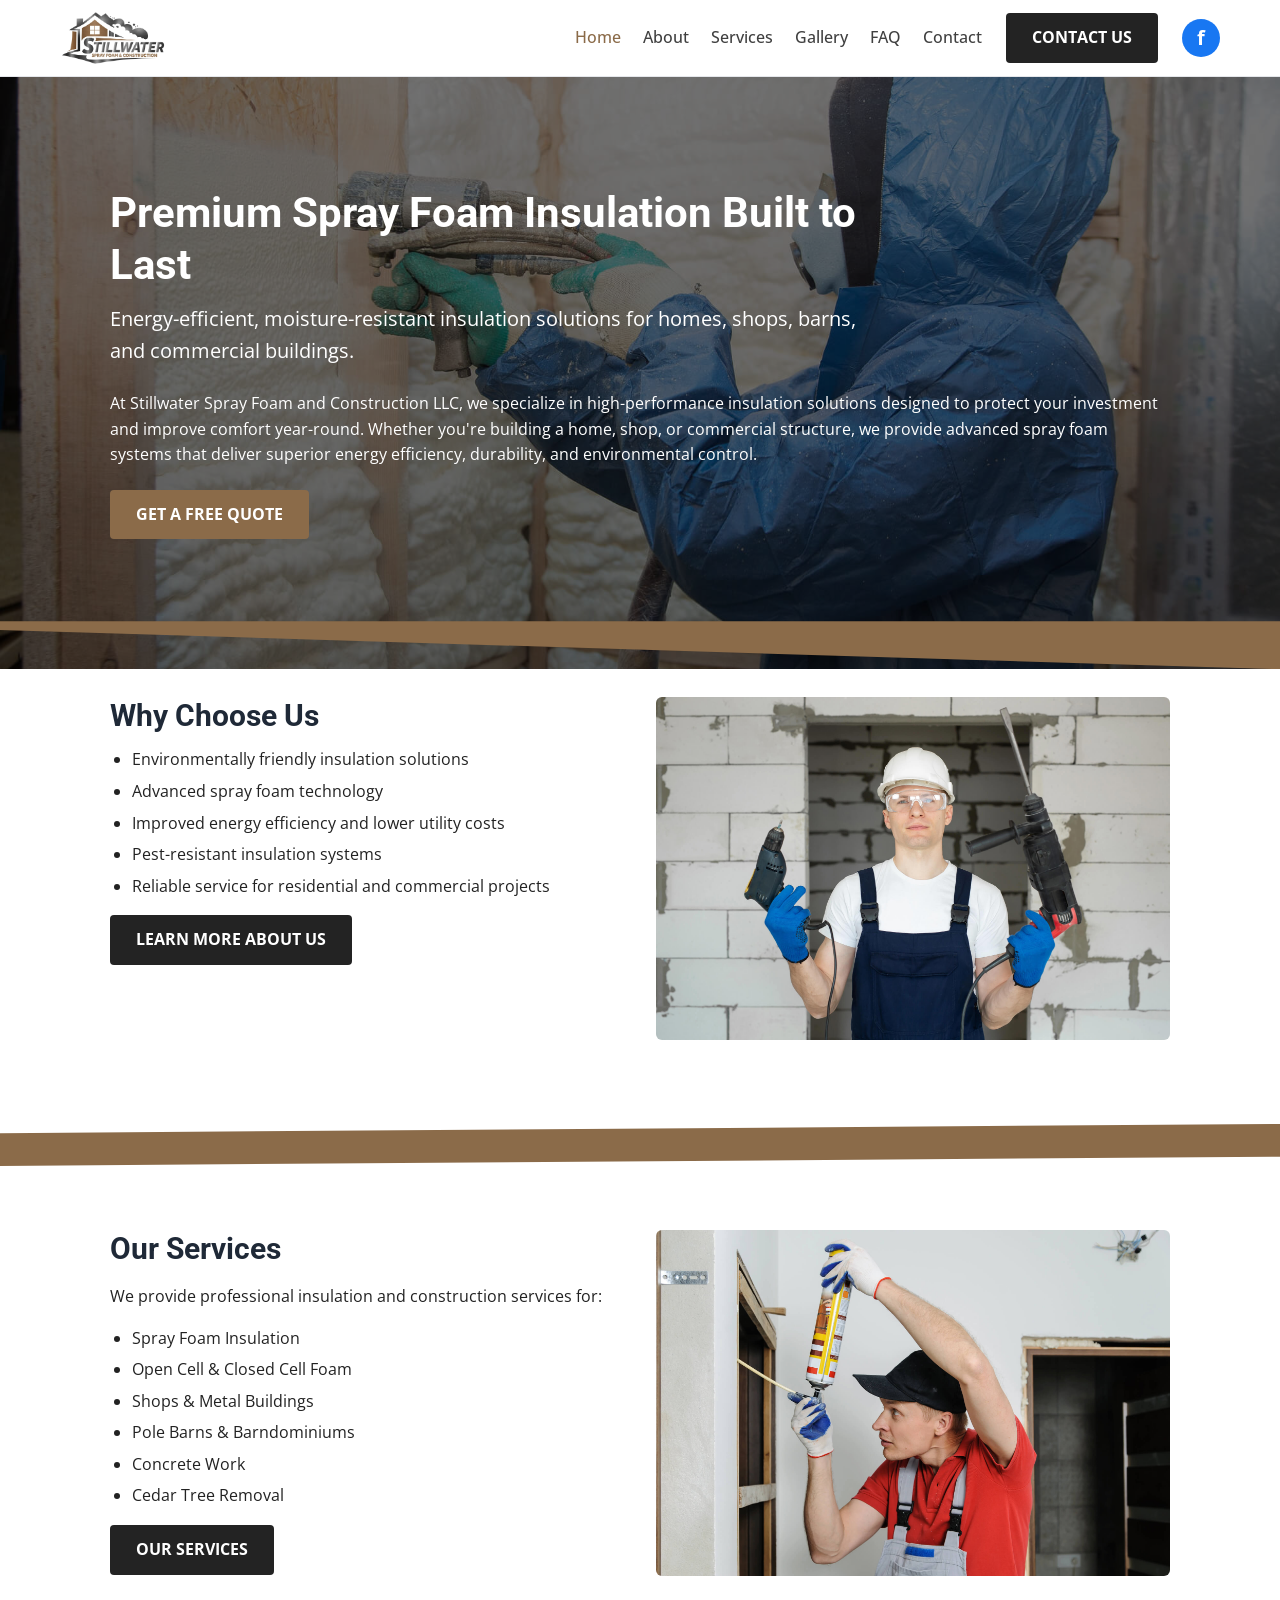
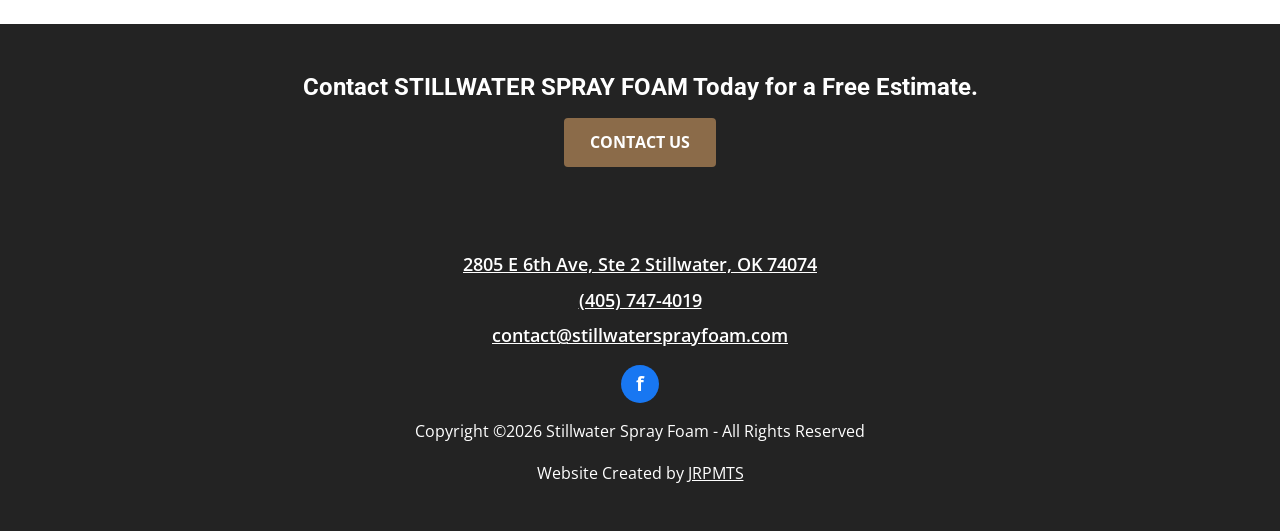
==== index.html @ 4bec8852 "Add full static site (HTML, CSS, images)" ====
<!doctype html>
<html lang="en-US"><head><meta charset="UTF-8">
<title>Stillwater Spray Foam | Stillwater Spray Foam</title>
<meta name="description" content="Stillwater Spray Foam">
<meta name="viewport" content="width=device-width, initial-scale=1">
<link rel="canonical" href="https://stillwatersprayfoam.com/">
<meta property="og:url" content="https://stillwatersprayfoam.com/"><meta property="og:title" content="Stillwater Spray Foam | Stillwater Spray Foam">
<meta property="og:description" content="Stillwater Spray Foam"><meta property="og:type" content="website">
<meta property="og:site_name" content="Stillwater Spray Foam">
<link rel="icon" href="/images/favicon.jpg">
<link rel="stylesheet" href="https://fonts.googleapis.com/css2?family=Open+Sans:ital,wght@0,300..800;1,300..800&family=Roboto:ital,wght@0,100..900;1,100..900&display=swap">
<link rel="stylesheet" href="/styles.css">
<script type="application/ld+json">{"@context":"https://schema.org","@graph":[{"@type":"Organization","@id":"https://stillwatersprayfoam.com#Organization","url":"https://stillwatersprayfoam.com","name":"Stillwater Spray Foam"},{"@type":"WebSite","@id":"https://stillwatersprayfoam.com#website","url":"https://stillwatersprayfoam.com","name":"Stillwater Spray Foam","headline":"Stillwater Spray Foam | Stillwater Spray Foam","description":"Stillwater Spray Foam","mainEntityOfPage":{"@type":"WebPage","url":"https://stillwatersprayfoam.com"}}]}</script>
</head><body>
<header class="site"><div class="header-inner">
<a class="logo" href="/"><img src="/images/logo-full.jpg" alt="Stillwater Spray Foam &amp; Construction logo — house silhouette" width="2560" height="1352"></a>
<button class="menu-toggle" type="button" aria-label="Open menu">Menu</button>
<nav class="main" aria-label="Main navigation"><ul><li><a href="/" class="active">Home</a></li><li><a href="/about/" class="">About</a></li><li><a href="/services/" class="">Services</a></li><li><a href="/gallery/" class="">Gallery</a></li><li><a href="/faq/" class="">FAQ</a></li><li><a href="/contact/" class="">Contact</a></li></ul></nav>
<a class="btn" href="/contact/">CONTACT US</a>
<a class="fb" href="https://www.facebook.com/stillwatersprayfoam" aria-label="Stillwater Spray Foam on Facebook">f</a>
</div></header>
<main>
<section class="hero" style="background-image:url(/images/spray-314053170.jpg)">
<div class="wrap"><h1>Premium Spray Foam Insulation Built to Last</h1>
<p class="lede">Energy-efficient, moisture-resistant insulation solutions for homes, shops, barns, and commercial buildings.</p>
<p>At Stillwater Spray Foam and Construction LLC, we specialize in high-performance insulation solutions designed to protect your investment and improve comfort year-round. Whether you're building a home, shop, or commercial structure, we provide advanced spray foam systems that deliver superior energy efficiency, durability, and environmental control.</p>
<a class="btn btn-brown" href="/contact/">GET A FREE QUOTE</a></div></section>
<div class="hero-cut" aria-hidden="true"></div>
<section><div class="wrap two"><div>
<h2>Why Choose Us</h2>
<ul class="ticks">
<li>Environmentally friendly insulation solutions</li>
<li>Advanced spray foam technology</li>
<li>Improved energy efficiency and lower utility costs</li>
<li>Pest-resistant insulation systems</li>
<li>Reliable service for residential and commercial projects</li>
</ul>
<a class="btn" href="/about/">LEARN MORE ABOUT US</a></div>
<figure><img src="/images/spray-544271116.jpg" alt="A construction worker in a white hard hat and safety glasses holds a cordless drill and a rotary hammer"></figure>
</div></section>
<div class="diag" aria-hidden="true"></div>
<section><div class="wrap two"><div>
<h2>Our Services</h2>
<p>We provide professional insulation and construction services for:</p>
<ul class="ticks">
<li>Spray Foam Insulation</li>
<li>Open Cell &amp; Closed Cell Foam</li>
<li>Shops &amp; Metal Buildings</li>
<li>Pole Barns &amp; Barndominiums</li>
<li>Concrete Work</li>
<li>Cedar Tree Removal</li>
</ul>
<a class="btn" href="/services/">OUR SERVICES</a></div>
<figure><img src="/images/spray-119749760.jpg" alt="A construction worker in a red shirt and grey overalls uses spray foam to seal the gap around a wooden door frame"></figure>
</div></section>
</main>
<div class="cta"><div class="wrap"><h2>Contact STILLWATER SPRAY FOAM Today for a Free Estimate.</h2>
<a class="btn btn-brown" href="/contact/">CONTACT US</a></div></div>
<footer class="site"><div class="wrap">
<p class="footer-text"><a href="https://maps.app.goo.gl">2805 E 6th Ave, Ste 2 Stillwater, OK 74074</a></p>
<p class="footer-text"><a href="tel:+14057474019">(405) 747-4019</a></p>
<p class="footer-text"><a href="mailto:contact@stillwatersprayfoam.com">contact@stillwatersprayfoam.com</a></p>
<p><a class="fb" href="https://www.facebook.com/stillwatersprayfoam" aria-label="Stillwater Spray Foam on Facebook">f</a></p>
<p>Copyright &copy;2026 Stillwater Spray Foam - All Rights Reserved</p>
<p class="created">Website Created by <a href="https://jrpmts.com">JRPMTS</a></p>
</div></footer>
<script src="/script.js"></script>
</body></html>
---- styles.css ----
/* Stillwater Spray Foam — static duplicate. Colours from the original:
   brown/tan #8b6b49, dark navy/black #232323, white background.
   FIX: diagonal bands are decorative dividers only — they never overlap text.
   They sit between sections with their own height/margin, and hero
   clip-paths only cut the bottom edge, well below the text. */
*{box-sizing:border-box}
body{margin:0;font-family:'Open Sans',Roboto,Arial,sans-serif;color:#222;line-height:1.6;background:#fff}
h1,h2,h3,h4{font-family:Roboto,'Open Sans',Arial,sans-serif;line-height:1.25;color:#1f2937}
a{color:#1f2937}
img{max-width:100%;height:auto;display:block}
.wrap{max-width:1100px;margin:0 auto;padding:0 20px}
/* header */
header.site{position:sticky;top:0;z-index:50;background:#fff;border-bottom:1px solid #e5e7eb}
.header-inner{display:flex;align-items:center;gap:24px;max-width:1200px;margin:0 auto;padding:10px 20px}
.logo img{height:56px;width:auto}
nav.main{margin-left:auto}
nav.main ul{display:flex;gap:22px;list-style:none;margin:0;padding:0;flex-wrap:wrap}
nav.main a{text-decoration:none;font-weight:500;color:#404040}
nav.main a.active,nav.main a:hover{color:#8b6b49}
.btn{display:inline-block;background:#232323;color:#fff!important;text-decoration:none;padding:12px 26px;font-weight:700;border-radius:4px;border:0;cursor:pointer}
.btn:hover{background:#8b6b49}
.btn-brown{background:#8b6b49}.btn-brown:hover{background:#232323}
.fb{width:38px;height:38px;border-radius:50%;background:#1877f2;color:#fff!important;display:inline-flex;align-items:center;justify-content:center;font-weight:700;font-size:20px;text-decoration:none;flex:none}
.menu-toggle{display:none;background:#232323;color:#fff;border:0;padding:10px 14px;border-radius:4px;cursor:pointer;margin-left:auto}
/* hero — text sits well inside; the diagonal cut is only at the very bottom edge */
.hero{position:relative;color:#fff;background-size:cover;background-position:center;padding:110px 0 130px}
.hero::before{content:"";position:absolute;inset:0;background:rgba(0,0,0,.55)}
.hero .wrap{position:relative}
.hero h1{color:#fff;font-size:2.6rem;margin:0 0 12px;max-width:800px}
.hero p.lede{font-size:1.25rem;max-width:750px;margin:0 0 24px;color:#fff}
.hero .btn{margin-top:6px}
.hero-cut{height:48px;background:#8b6b49;clip-path:polygon(0 0,100% 0,100% 100%,0 18%);margin-top:-48px;position:relative}
/* diagonal divider: its own band, never overlapping content */
.diag{height:42px;background:#8b6b49;clip-path:polygon(0 22%,100% 0,100% 78%,0 100%);margin:36px 0}
.diag-thin{height:26px;background:#8b6b49;clip-path:polygon(0 30%,100% 0,100% 70%,0 100%);margin:28px 0}
section{padding:28px 0}
section h2{font-size:1.9rem;margin:0 0 12px}
section h3{font-size:1.35rem;margin:24px 0 8px}
ul.ticks,ul.plain{margin:8px 0 16px;padding-left:22px}
ul.ticks li,ul.plain li{margin:6px 0}
.two{display:grid;grid-template-columns:1fr 1fr;gap:32px;align-items:start}
.two img{border-radius:6px;width:100%}
figure{margin:0 0 20px}
figure img{border-radius:6px;width:100%}
figcaption{font-size:.9rem;color:#6b7280;margin-top:6px}
.service{padding:20px 0;border-top:1px solid #e5e7eb}
.service:first-of-type{border-top:0}
.service img{max-width:640px;margin:14px 0}
.cta{background:#232323;color:#fff;text-align:center;padding:48px 20px}
.cta h2{color:#fff;margin:0 0 16px}
.cta p{margin:0 0 20px}
/* gallery */
.gallery-grid{display:grid;grid-template-columns:repeat(3,1fr);gap:16px}
.gallery-grid img{width:100%;height:260px;object-fit:cover;border-radius:6px}
.note{font-size:.92rem;color:#6b7280}
/* faq accordion */
.faq-item{border:1px solid #e5e7eb;border-radius:6px;margin:10px 0;overflow:hidden}
.faq-q{width:100%;text-align:left;background:#fff;border:0;padding:16px 18px;font-size:1.05rem;font-weight:700;font-family:Roboto,Arial,sans-serif;color:#1f2937;cursor:pointer;display:flex;justify-content:space-between;gap:12px;align-items:center}
.faq-q .plus{font-size:1.4rem;color:#8b6b49;flex:none}
.faq-a{display:none;padding:0 18px 18px}
.faq-item.open .faq-a{display:block}
.faq-item.open .plus{transform:rotate(45deg)}
/* contact form */
.contact-details{font-size:1.1rem}
form.quote{max-width:640px}
form.quote label{display:block;font-weight:700;margin:14px 0 4px}
form.quote input,form.quote textarea{width:100%;padding:12px;border:1px solid #d1d5db;border-radius:4px;font:inherit}
form.quote .row{display:grid;grid-template-columns:1fr 1fr;gap:16px}
form.quote button{margin-top:20px}
/* footer */
footer.site{background:#232323;color:#fff;text-align:center;padding:28px 20px}
footer.site a{color:#fff}
footer.site .footer-text{font-weight:600;font-size:1.15rem;margin:6px 0}
footer.site .created{font-size:1rem;margin-top:10px}
@media(max-width:820px){
  .menu-toggle{display:block}
  nav.main{display:none;width:100%}
  nav.main.open{display:block}
  nav.main ul{flex-direction:column;gap:10px;padding:12px 0}
  .header-inner{flex-wrap:wrap}
  .two{grid-template-columns:1fr}
  .gallery-grid{grid-template-columns:repeat(2,1fr)}
  .hero{padding:70px 0 100px}
  .hero h1{font-size:1.9rem}
  form.quote .row{grid-template-columns:1fr}
}
@media(max-width:520px){.gallery-grid{grid-template-columns:1fr}}
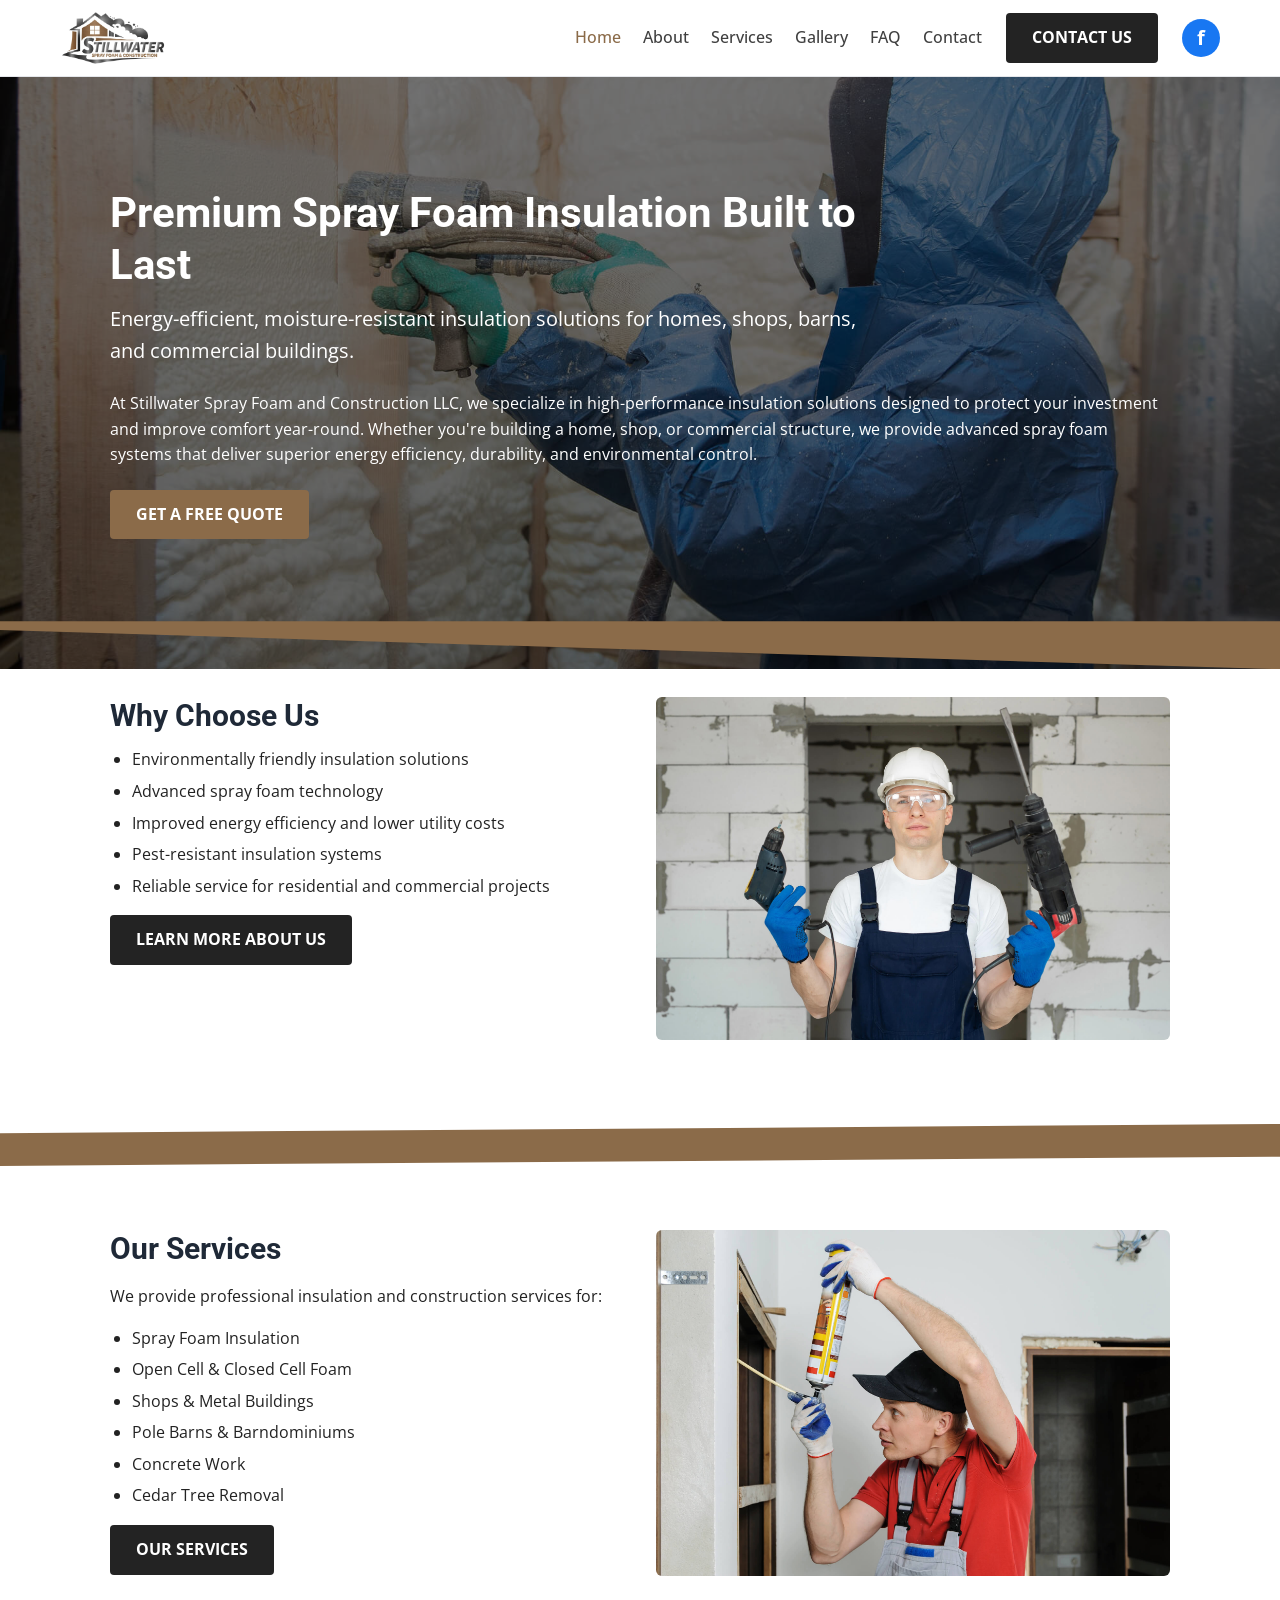
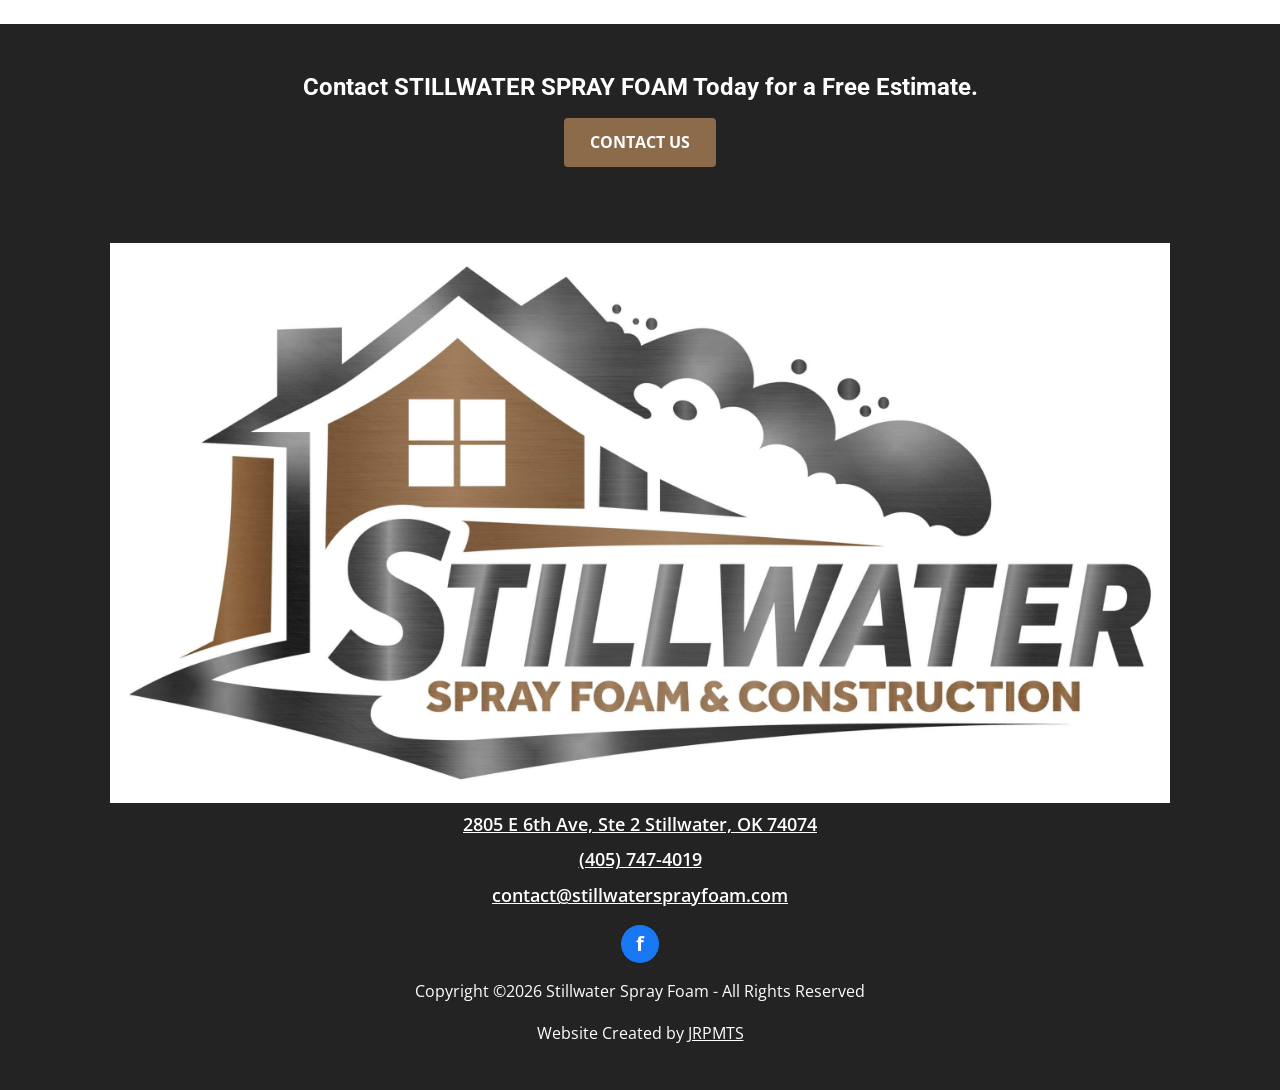
==== commit 28e97464: "Add logo to footer top-left on white background" ====
--- a/index.html
+++ b/index.html
@@ -10,6 +10,15 @@
 <link rel="icon" href="/images/favicon.jpg">
 <link rel="stylesheet" href="https://fonts.googleapis.com/css2?family=Open+Sans:ital,wght@0,300..800;1,300..800&family=Roboto:ital,wght@0,100..900;1,100..900&display=swap">
 <link rel="stylesheet" href="/styles.css">
+<script async src="https://www.googletagmanager.com/gtag/js?id=GT-KT9X2388"></script>
+<script>
+  window.dataLayer = window.dataLayer || [];
+  function gtag(){dataLayer.push(arguments);}
+  gtag('js', new Date());
+  gtag('set', 'linker', {'domains': ['stillwatersprayfoam.com']});
+  gtag('config', 'GT-KT9X2388');
+  gtag('config', 'AW-18310969734');
+</script>
 <script type="application/ld+json">{"@context":"https://schema.org","@graph":[{"@type":"Organization","@id":"https://stillwatersprayfoam.com#Organization","url":"https://stillwatersprayfoam.com","name":"Stillwater Spray Foam"},{"@type":"WebSite","@id":"https://stillwatersprayfoam.com#website","url":"https://stillwatersprayfoam.com","name":"Stillwater Spray Foam","headline":"Stillwater Spray Foam | Stillwater Spray Foam","description":"Stillwater Spray Foam","mainEntityOfPage":{"@type":"WebPage","url":"https://stillwatersprayfoam.com"}}]}</script>
 </head><body>
 <header class="site"><div class="header-inner">
@@ -57,6 +66,7 @@
 <div class="cta"><div class="wrap"><h2>Contact STILLWATER SPRAY FOAM Today for a Free Estimate.</h2>
 <a class="btn btn-brown" href="/contact/">CONTACT US</a></div></div>
 <footer class="site"><div class="wrap">
+<div class="footer-logo"><a href="/"><img src="/images/logo-full.jpg" alt="Stillwater Spray Foam &amp; Construction logo — house silhouette"></a></div>
 <p class="footer-text"><a href="https://maps.app.goo.gl">2805 E 6th Ave, Ste 2 Stillwater, OK 74074</a></p>
 <p class="footer-text"><a href="tel:+14057474019">(405) 747-4019</a></p>
 <p class="footer-text"><a href="mailto:contact@stillwatersprayfoam.com">contact@stillwatersprayfoam.com</a></p>
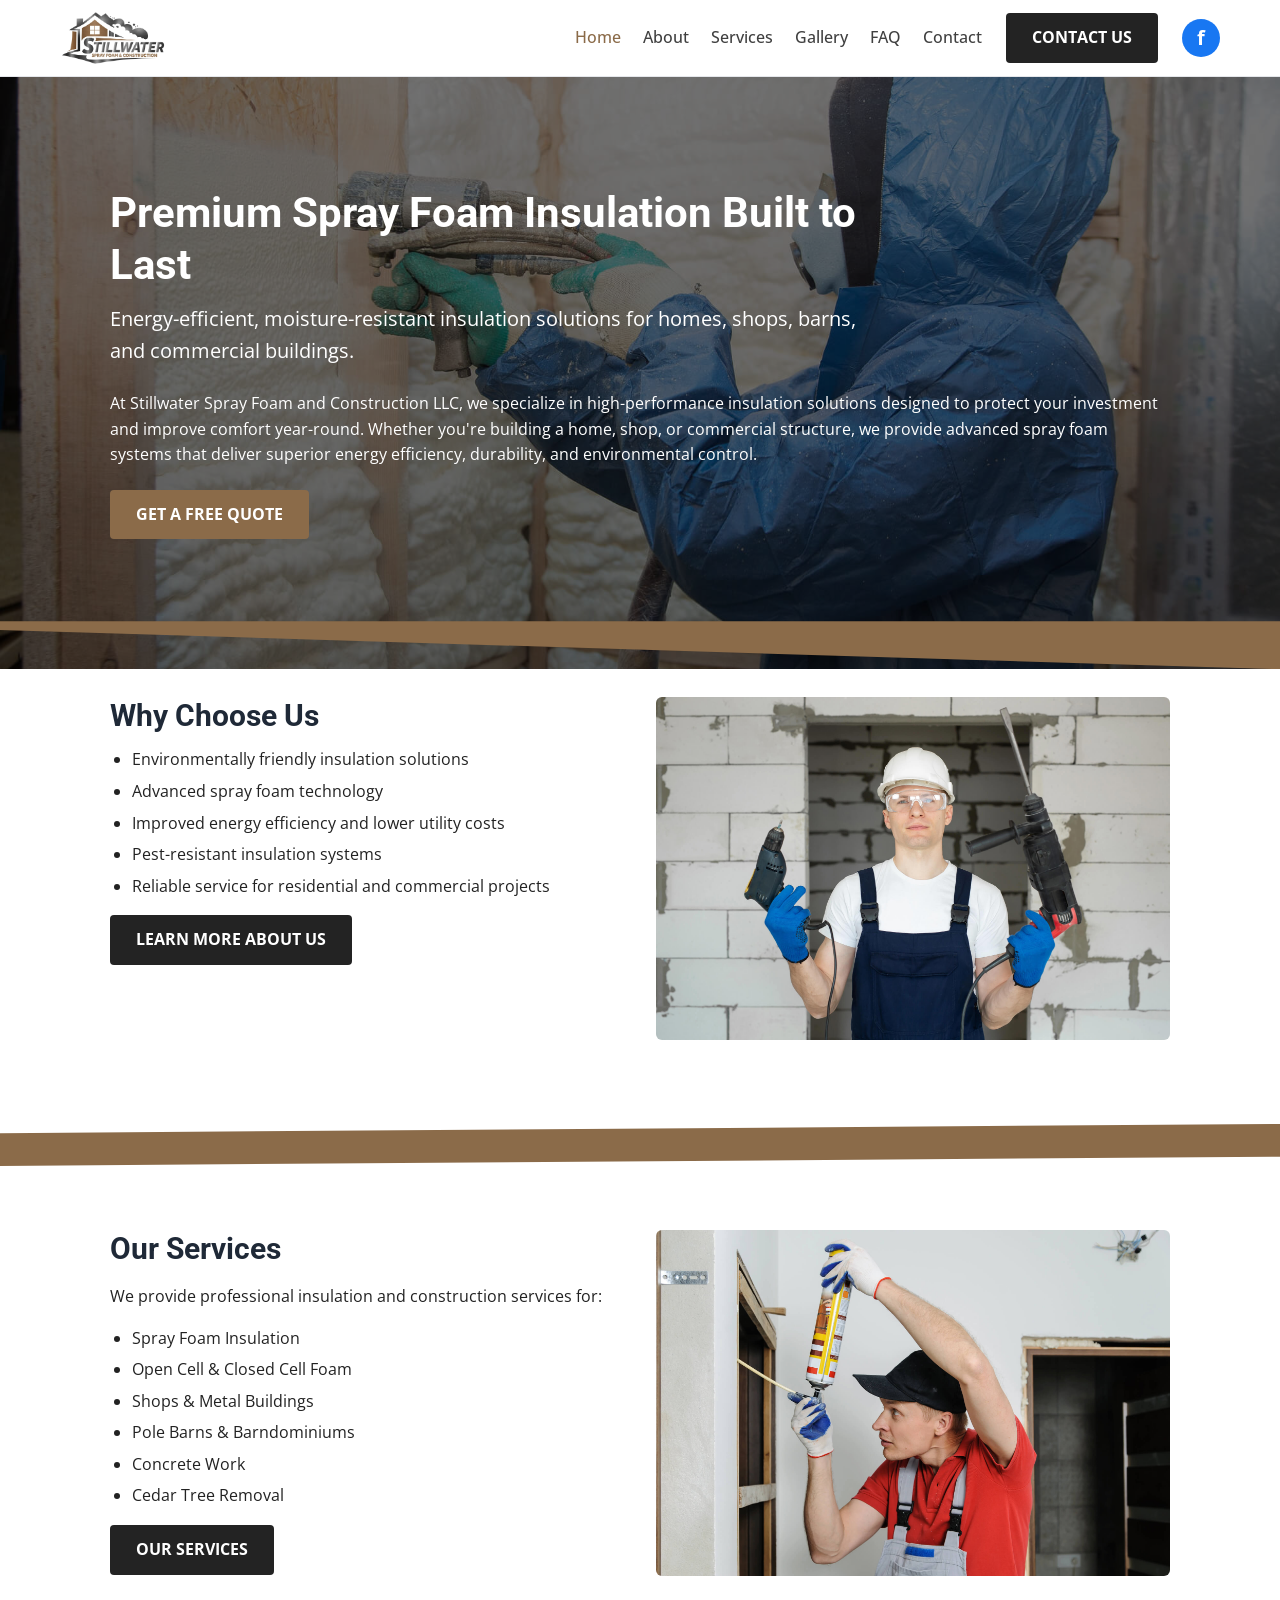
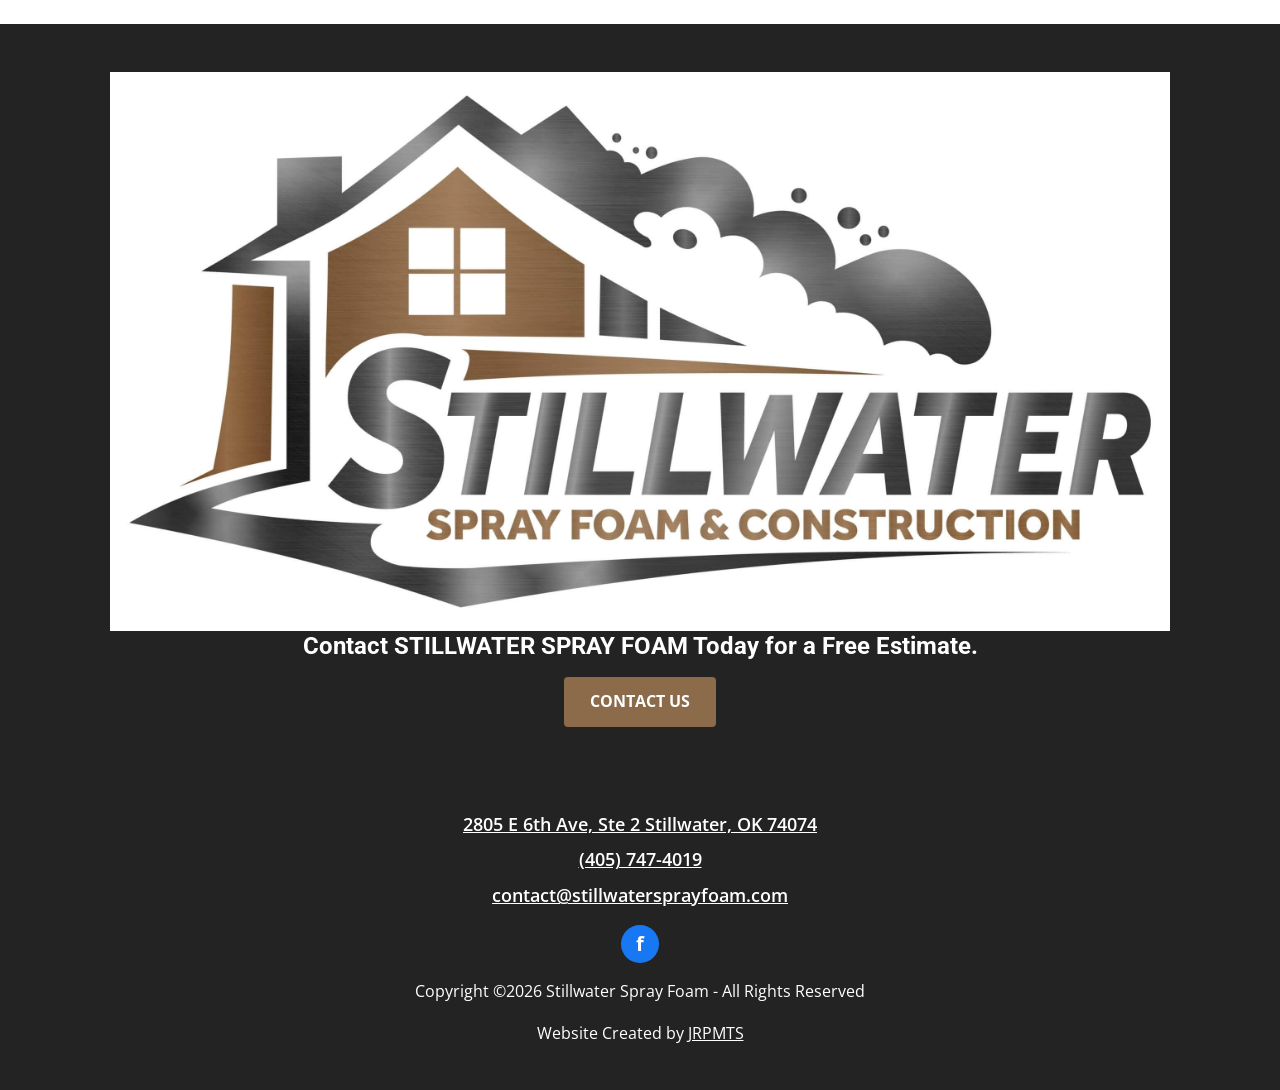
==== commit e5c1eaa8: "Move footer logo to top of dark footer area, above CTA" ====
--- a/index.html
+++ b/index.html
@@ -63,10 +63,9 @@
 <figure><img src="/images/spray-119749760.jpg" alt="A construction worker in a red shirt and grey overalls uses spray foam to seal the gap around a wooden door frame"></figure>
 </div></section>
 </main>
-<div class="cta"><div class="wrap"><h2>Contact STILLWATER SPRAY FOAM Today for a Free Estimate.</h2>
+<div class="cta"><div class="wrap"><div class="footer-logo"><a href="/"><img src="/images/logo-full.jpg" alt="Stillwater Spray Foam &amp; Construction logo — house silhouette"></a></div><h2>Contact STILLWATER SPRAY FOAM Today for a Free Estimate.</h2>
 <a class="btn btn-brown" href="/contact/">CONTACT US</a></div></div>
 <footer class="site"><div class="wrap">
-<div class="footer-logo"><a href="/"><img src="/images/logo-full.jpg" alt="Stillwater Spray Foam &amp; Construction logo — house silhouette"></a></div>
 <p class="footer-text"><a href="https://maps.app.goo.gl">2805 E 6th Ave, Ste 2 Stillwater, OK 74074</a></p>
 <p class="footer-text"><a href="tel:+14057474019">(405) 747-4019</a></p>
 <p class="footer-text"><a href="mailto:contact@stillwatersprayfoam.com">contact@stillwatersprayfoam.com</a></p>
--- a/styles.css
+++ b/styles.css
@@ -69,6 +69,9 @@
 form.quote button{margin-top:20px}
 /* footer */
 footer.site{background:#232323;color:#fff;text-align:center;padding:28px 20px}
+footer.site .footer-logo{text-align:left;margin:0 0 18px}
+footer.site .footer-logo a{display:inline-block;background:#fff;padding:10px 14px;border-radius:6px}
+footer.site .footer-logo img{height:64px;width:auto}
 footer.site a{color:#fff}
 footer.site .footer-text{font-weight:600;font-size:1.15rem;margin:6px 0}
 footer.site .created{font-size:1rem;margin-top:10px}
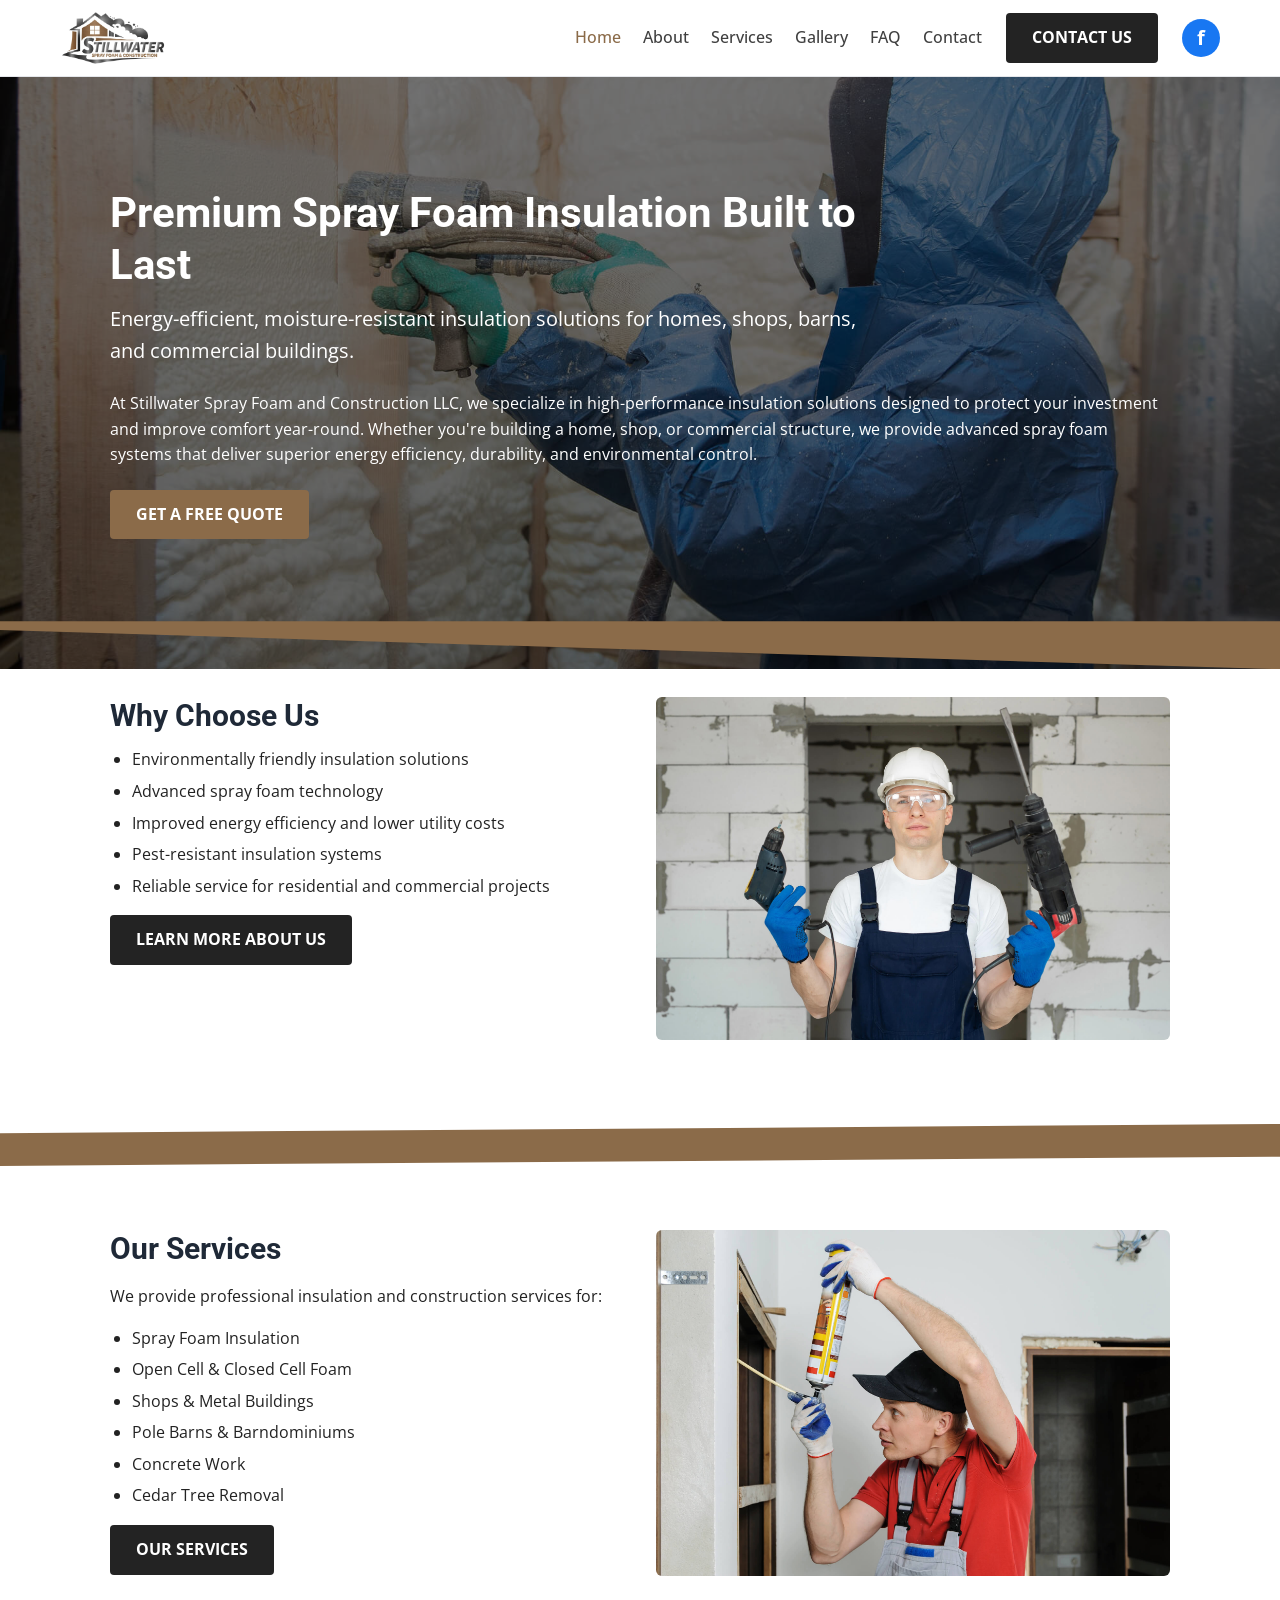
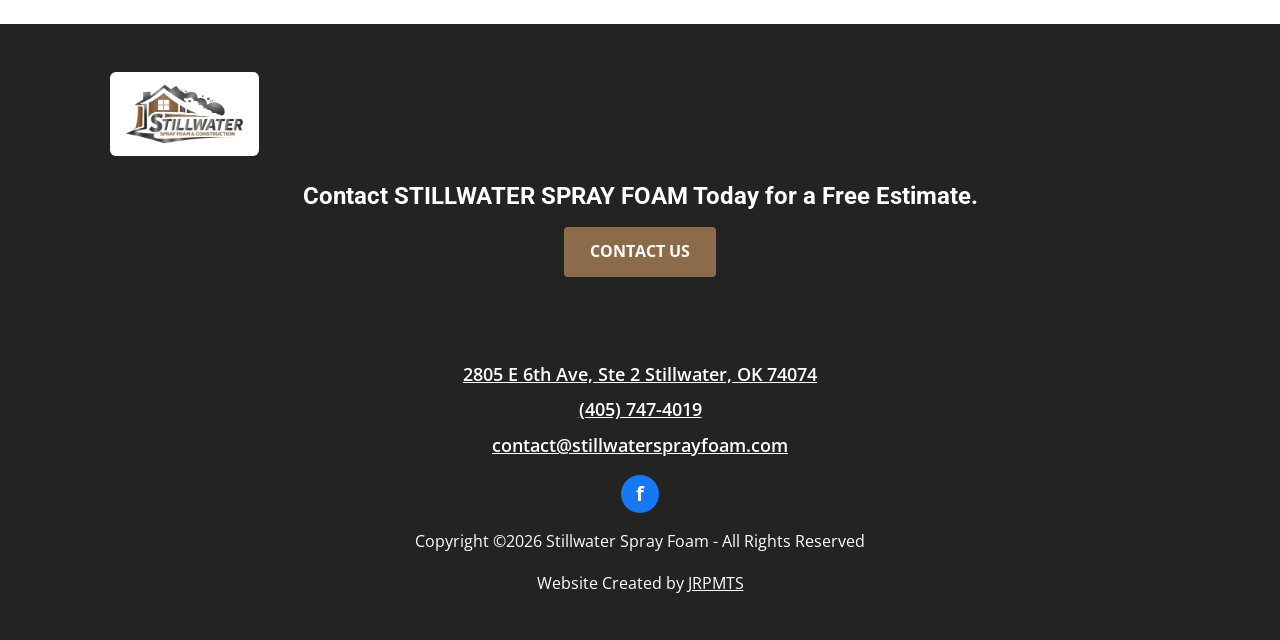
==== commit 22be95f8: "Mobile + SEO optimization: unique titles/descriptions, LocalBusiness schema, OG/Twitter, lazy images" ====
--- a/index.html
+++ b/index.html
@@ -1,12 +1,21 @@
 <!doctype html>
 <html lang="en-US"><head><meta charset="UTF-8">
-<title>Stillwater Spray Foam | Stillwater Spray Foam</title>
-<meta name="description" content="Stillwater Spray Foam">
+<title>Spray Foam Insulation in Stillwater, OK | Stillwater Spray Foam</title>
+<meta name="description" content="Spray foam insulation in Stillwater, OK — open cell & closed cell foam for homes, shops, barns and commercial buildings. Free quotes from Stillwater Spray Foam and Construction LLC.">
 <meta name="viewport" content="width=device-width, initial-scale=1">
 <link rel="canonical" href="https://stillwatersprayfoam.com/">
-<meta property="og:url" content="https://stillwatersprayfoam.com/"><meta property="og:title" content="Stillwater Spray Foam | Stillwater Spray Foam">
-<meta property="og:description" content="Stillwater Spray Foam"><meta property="og:type" content="website">
+<meta property="og:url" content="https://stillwatersprayfoam.com/"><meta property="og:title" content="Spray Foam Insulation in Stillwater, OK | Stillwater Spray Foam">
+<meta property="og:description" content="Spray foam insulation in Stillwater, OK — open cell & closed cell foam for homes, shops, barns and commercial buildings. Free quotes from Stillwater Spray Foam and Construction LLC."><meta property="og:type" content="website">
 <meta property="og:site_name" content="Stillwater Spray Foam">
+<meta property="og:image" content="https://stillwatersprayfoam.com/images/spray-314053170.jpg">
+<meta property="og:image:alt" content="Spray foam insulation being applied in Stillwater, Oklahoma">
+<meta name="twitter:card" content="summary_large_image">
+<meta name="twitter:title" content="Spray Foam Insulation in Stillwater, OK | Stillwater Spray Foam">
+<meta name="twitter:description" content="Spray foam insulation in Stillwater, OK — open cell & closed cell foam for homes, shops, barns and commercial buildings. Free quotes from Stillwater Spray Foam and Construction LLC.">
+<meta name="twitter:image" content="https://stillwatersprayfoam.com/images/spray-314053170.jpg">
+<meta name="theme-color" content="#232323">
+<link rel="preconnect" href="https://fonts.googleapis.com">
+<link rel="preconnect" href="https://fonts.gstatic.com" crossorigin>
 <link rel="icon" href="/images/favicon.jpg">
 <link rel="stylesheet" href="https://fonts.googleapis.com/css2?family=Open+Sans:ital,wght@0,300..800;1,300..800&family=Roboto:ital,wght@0,100..900;1,100..900&display=swap">
 <link rel="stylesheet" href="/styles.css">
@@ -19,7 +28,7 @@
   gtag('config', 'GT-KT9X2388');
   gtag('config', 'AW-18310969734');
 </script>
-<script type="application/ld+json">{"@context":"https://schema.org","@graph":[{"@type":"Organization","@id":"https://stillwatersprayfoam.com#Organization","url":"https://stillwatersprayfoam.com","name":"Stillwater Spray Foam"},{"@type":"WebSite","@id":"https://stillwatersprayfoam.com#website","url":"https://stillwatersprayfoam.com","name":"Stillwater Spray Foam","headline":"Stillwater Spray Foam | Stillwater Spray Foam","description":"Stillwater Spray Foam","mainEntityOfPage":{"@type":"WebPage","url":"https://stillwatersprayfoam.com"}}]}</script>
+<script type="application/ld+json">{"@context":"https://schema.org","@type":"HomeAndConstructionBusiness","@id":"https://stillwatersprayfoam.com#business","name":"Stillwater Spray Foam and Construction LLC","alternateName":"Stillwater Spray Foam","url":"https://stillwatersprayfoam.com","telephone":"+1-405-747-4019","email":"contact@stillwatersprayfoam.com","description":"Spray foam insulation and construction services in Stillwater, Oklahoma: open cell and closed cell spray foam, metal buildings and shops, pole barns and barndominiums, concrete work and cedar tree removal.","address":{"@type":"PostalAddress","streetAddress":"2805 E 6th Ave, Ste 2","addressLocality":"Stillwater","addressRegion":"OK","postalCode":"74074","addressCountry":"US"},"areaServed":{"@type":"City","name":"Stillwater, Oklahoma"},"sameAs":["https://www.facebook.com/stillwatersprayfoam"],"priceRange":"$$"}</script>
 </head><body>
 <header class="site"><div class="header-inner">
 <a class="logo" href="/"><img src="/images/logo-full.jpg" alt="Stillwater Spray Foam &amp; Construction logo — house silhouette" width="2560" height="1352"></a>
@@ -45,7 +54,7 @@
 <li>Reliable service for residential and commercial projects</li>
 </ul>
 <a class="btn" href="/about/">LEARN MORE ABOUT US</a></div>
-<figure><img src="/images/spray-544271116.jpg" alt="A construction worker in a white hard hat and safety glasses holds a cordless drill and a rotary hammer"></figure>
+<figure><img src="/images/spray-544271116.jpg" alt="A construction worker in a white hard hat and safety glasses holds a cordless drill and a rotary hammer" loading="lazy" decoding="async"></figure>
 </div></section>
 <div class="diag" aria-hidden="true"></div>
 <section><div class="wrap two"><div>
@@ -60,7 +69,7 @@
 <li>Cedar Tree Removal</li>
 </ul>
 <a class="btn" href="/services/">OUR SERVICES</a></div>
-<figure><img src="/images/spray-119749760.jpg" alt="A construction worker in a red shirt and grey overalls uses spray foam to seal the gap around a wooden door frame"></figure>
+<figure><img src="/images/spray-119749760.jpg" alt="A construction worker in a red shirt and grey overalls uses spray foam to seal the gap around a wooden door frame" loading="lazy" decoding="async"></figure>
 </div></section>
 </main>
 <div class="cta"><div class="wrap"><div class="footer-logo"><a href="/"><img src="/images/logo-full.jpg" alt="Stillwater Spray Foam &amp; Construction logo — house silhouette"></a></div><h2>Contact STILLWATER SPRAY FOAM Today for a Free Estimate.</h2>
--- a/styles.css
+++ b/styles.css
@@ -69,9 +69,9 @@
 form.quote button{margin-top:20px}
 /* footer */
 footer.site{background:#232323;color:#fff;text-align:center;padding:28px 20px}
-footer.site .footer-logo{text-align:left;margin:0 0 18px}
-footer.site .footer-logo a{display:inline-block;background:#fff;padding:10px 14px;border-radius:6px}
-footer.site .footer-logo img{height:64px;width:auto}
+.footer-logo{text-align:left;margin:0 0 18px}
+.footer-logo a{display:inline-block;background:#fff;padding:10px 14px;border-radius:6px}
+.footer-logo img{height:64px;width:auto}
 footer.site a{color:#fff}
 footer.site .footer-text{font-weight:600;font-size:1.15rem;margin:6px 0}
 footer.site .created{font-size:1rem;margin-top:10px}
